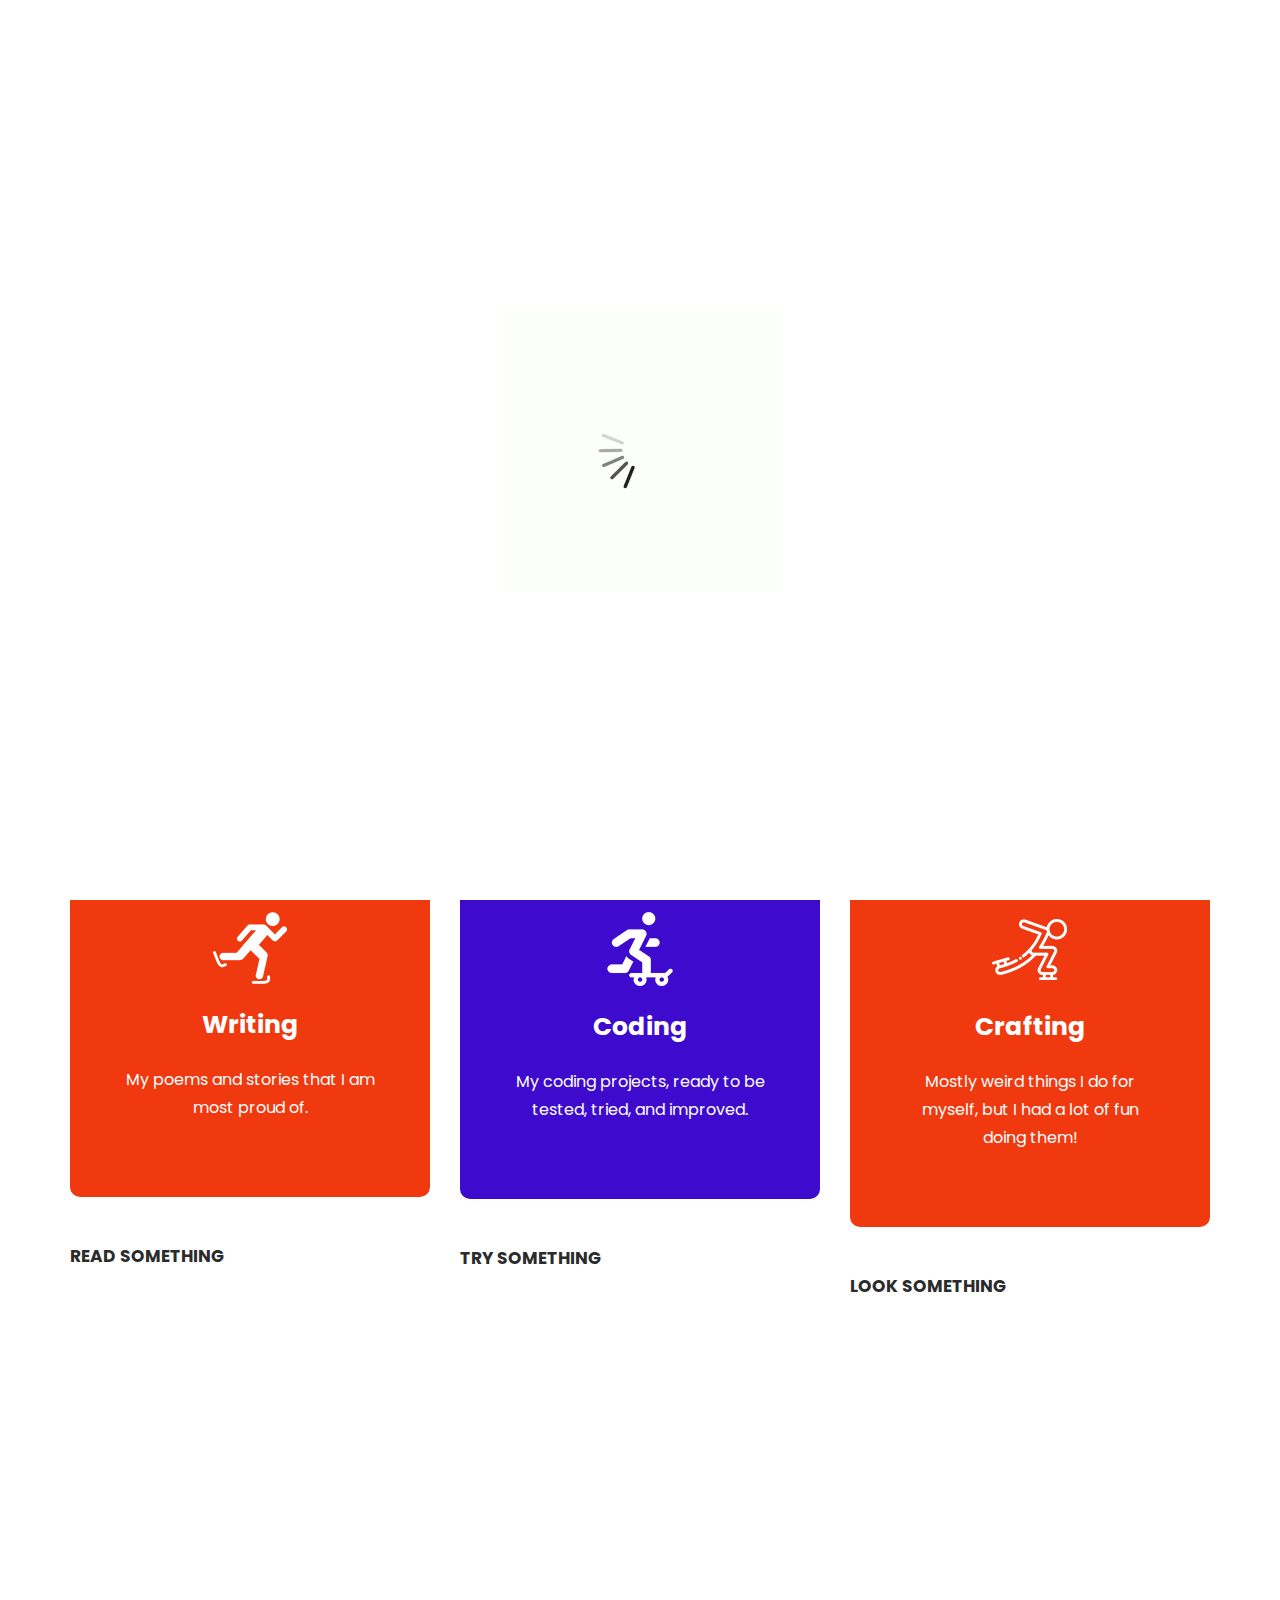
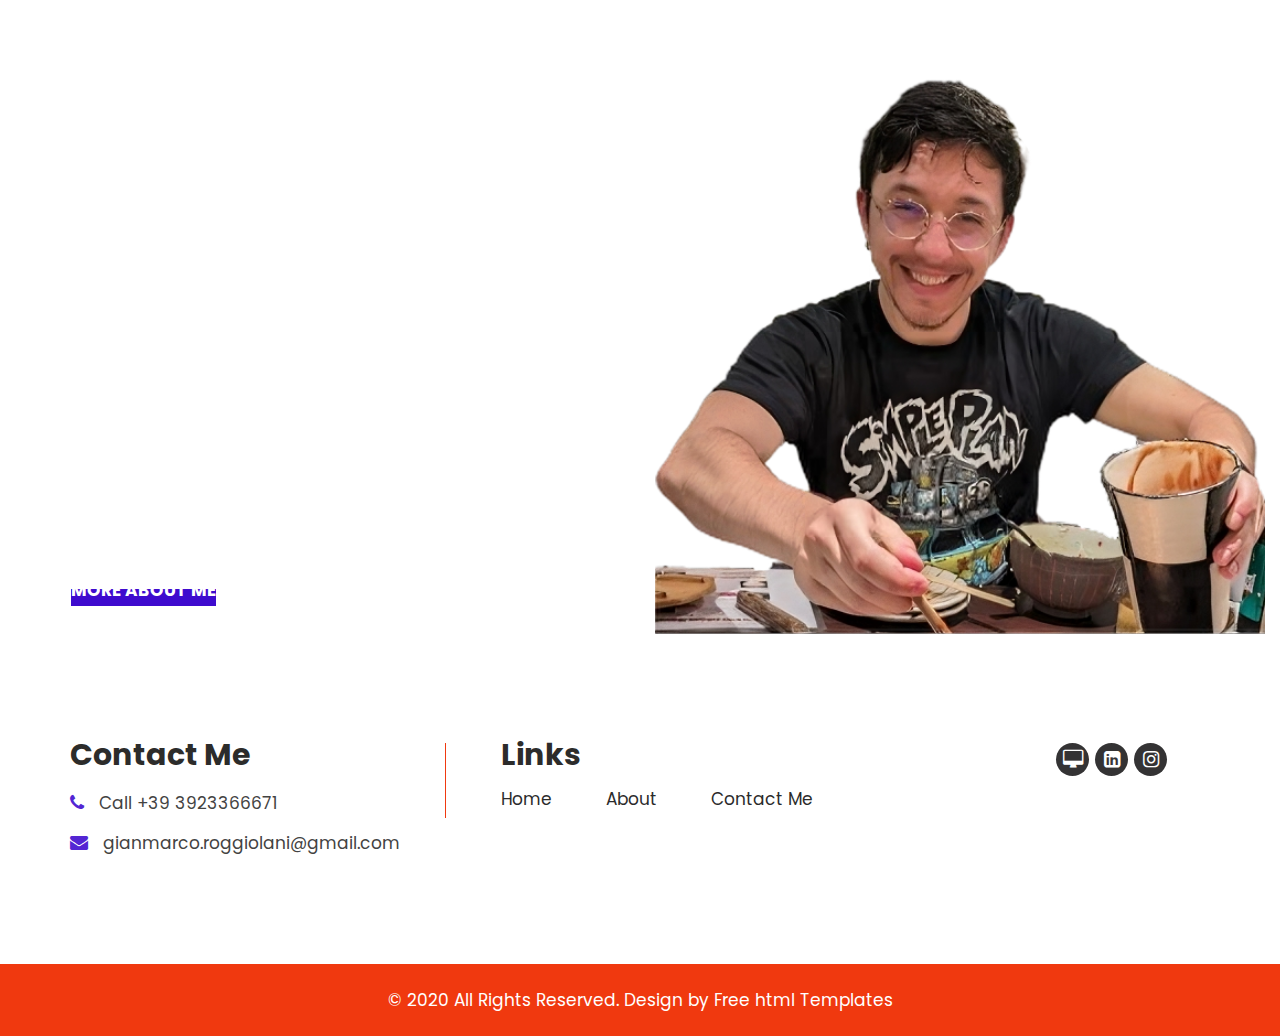
==== index.html @ 5905bc60 "about section" ====
<!DOCTYPE html>
<html lang="en">
   <head>
      <!-- basic -->
      <meta charset="utf-8">
      <meta http-equiv="X-UA-Compatible" content="IE=edge">
      <!-- mobile metas -->
      <meta name="viewport" content="width=device-width, initial-scale=1">
      <meta name="viewport" content="initial-scale=1, maximum-scale=1">
      <!-- site metas -->
      <title>Gianmarco Roggiolani</title>
      <meta name="keywords" content="">
      <meta name="description" content="">
      <meta name="author" content="">
      <!-- bootstrap css -->
      <link rel="stylesheet" href="css/bootstrap.min.css">
      <!-- style css -->
      <link rel="stylesheet" href="css/style.css">
      <!-- Responsive-->
      <link rel="stylesheet" href="css/responsive.css">
      <!-- fevicon -->
      <link rel="icon" href="images/fevicon.png" type="image/gif" />
      <!-- Tweaks for older IEs-->
      <link rel="stylesheet" href="https://netdna.bootstrapcdn.com/font-awesome/4.0.3/css/font-awesome.css">
      <!--[if lt IE 9]>
      <script src="https://oss.maxcdn.com/html5shiv/3.7.3/html5shiv.min.js"></script>
      <script src="https://oss.maxcdn.com/respond/1.4.2/respond.min.js"></script><![endif]-->
   </head>
   <!-- body -->
   <body class="main-layout">
      <!-- loader  -->
      <div class="loader_bg">
         <div class="loader"><img src="images/loading.gif" alt="#"/></div>
      </div>
      <!-- end loader -->
      <!-- header -->
      <div class="header">
         <div class="container-fluid">
            <div class="row d_flex">
               <!-- <div class=" col-md-2 col-sm-3 col logo_section">
                  <div class="full">
                     <div class="center-desk">
                        <div class="logo">
                           <a href="index.html"><img src="images/logo.png" alt="#" /></a>
                        </div>
                     </div>
                  </div>
               </div> -->
               <div class="col-md-8 col-sm-12">
                  <nav class="navigation navbar navbar-expand-md navbar-dark ">
                     <button class="navbar-toggler" type="button" data-toggle="collapse" data-target="#navbarsExample04" aria-controls="navbarsExample04" aria-expanded="false" aria-label="Toggle navigation">
                     <span class="navbar-toggler-icon"></span>
                     </button>
                     <div class="collapse navbar-collapse" id="navbarsExample04">
                        <ul class="navbar-nav mr-auto">
                           <li class="nav-item active">
                              <a class="nav-link" href="index.html">Home</a>
                           </li>
                           <li class="nav-item">
                              <a class="nav-link" href="about.html">About</a>
                           </li>
                           <li class="nav-item">
                              <a class="nav-link" href="contact.html">Contact Me</a>
                           </li>
                        </ul>
                     </div>
                  </nav>
               </div>
               <!--<div class="col-md-2">
                  <ul class="email text_align_right">
                     <li class="d_none"><a href="Javascript:void(0)"><i class="fa fa-user" aria-hidden="true"></i></a></li>
                     <li class="d_none"> <a href="Javascript:void(0)"><i class="fa fa-search" style="cursor: pointer;" aria-hidden="true"></i></a> </li>
                  </ul>
               </div>-->
            </div>
         </div>
      </div>
      <!-- end header inner -->
      <!-- end header -->
      <!-- top -->
      <div class="full_bg">
         <div class="slider_main">
            <div class="container-fluid">
               <div class="row">
                  <div class="col-md-12">
                     <!-- carousel code -->
                     <div id="carouselExampleIndicators" class="carousel slide">
                        <ol class="carousel-indicators">
                            <li data-target="#carouselExampleIndicators" data-slide-to="0" class="active"></li>
                            <li data-target="#carouselExampleIndicators" data-slide-to="1"></li>
                            <li data-target="#carouselExampleIndicators" data-slide-to="2"></li>
                        </ol>
                        <div class="carousel-inner">
                           <!-- first slide: paper 1 -->
                           <div class="carousel-item active">
                              <div class="carousel-caption relative">
                                 <div class="row d_flex">
                                    <div  class="col-md-5">
                                       <div class="board">
                                          <i><img src="images/top_icon.png" alt="#"/></i>
                                          <h3>
                                            Domain-Specific <br>Agricultural <br>Pre-Training
                                          </h3>
                                          <div class="link_btn">
                                             <a class="read_more" href="https://github.com/PRBonn/agri-pretraining">Code<span></span></a>
                                          </div>
                                          <span></span>
                                          <div class="link_btn">
                                            <a class="read_more" href="https://www.ipb.uni-bonn.de/wp-content/papercite-data/pdf/roggiolani2023icra-odsp.pdf">Paper<span></span></a>
                                         </div>
                                       </div>
                                    </div>
                                    <div class="col-md-7">
                                       <div class="banner_img">
                                          <figure><img class="img_responsive" src="images/paper1.jpeg"></figure>
                                       </div>
                                    </div>
                                 </div>
                              </div>
                           </div>
                            <!-- first slide: paper 2 -->
                            <div class="carousel-item">
                                <div class="carousel-caption relative">
                                   <div class="row d_flex">
                                      <div  class="col-md-5">
                                         <div class="board">
                                            <i><img src="images/top_icon.png" alt="#"/></i>
                                            <h3>
                                               Hierarchical Approach for Semantic, Plant, and Leaf Segmentation
                                            </h3>
                                            <div class="link_btn">
                                               <a class="read_more" href="https://github.com/PRBonn/HAPT">Code<span></span></a>
                                            </div>
                                            <span></span>
                                            <div class="link_btn">
                                              <a class="read_more" href="https://www.ipb.uni-bonn.de/wp-content/papercite-data/pdf/roggiolani2023icra-hajs.pdf">Paper<span></span></a>
                                           </div>
                                         </div>
                                      </div>
                                      <div class="col-md-7">
                                         <div class="banner_img">
                                            <figure><img class="img_responsive" src="images/paper2.jpeg"></figure>
                                         </div>
                                      </div>
                                   </div>
                                </div>
                             </div>
                           <!-- first slide: paper 3 -->
                           <div class="carousel-item">
                            <div class="carousel-caption relative">
                               <div class="row d_flex">
                                  <div  class="col-md-5">
                                     <div class="board">
                                        <i><img src="images/top_icon.png" alt="#"/></i>
                                        <h3>
                                           Unsupervised Pre-Training for 3D Leaf Instance Segmentation
                                        </h3>
                                        <div class="link_btn">
                                           <a class="read_more" href="https://github.com/PRBonn/Unsupervised-Pre-Training-for-3D-Leaf-Instance-Segmentation">Code<span></span></a>
                                        </div>
                                        <span></span>
                                        <div class="link_btn">
                                          <a class="read_more" href="https://www.ipb.uni-bonn.de/wp-content/papercite-data/pdf/roggiolani2023ral.pdf">Paper<span></span></a>
                                       </div>
                                     </div>
                                  </div>
                                  <div class="col-md-7">
                                     <div class="banner_img">
                                        <figure><img class="img_responsive" src="images/paper3.png"></figure>
                                     </div>
                                  </div>
                               </div>
                            </div>
                         </div>
                        </div>
                        <!-- controls -->
                        <a class="carousel-control-prev" href="#carouselExampleIndicators" role="button" data-slide="prev">
                        <i class="fa fa-arrow-left" aria-hidden="true"></i>
                        <span class="sr-only">Previous</span>
                        </a>
                        <a class="carousel-control-next" href="#carouselExampleIndicators" role="button" data-slide="next">
                        <i class="fa fa-arrow-right" aria-hidden="true"></i>
                        <span class="sr-only">Next</span>
                        </a>
                     </div>
                  </div>
               </div>
            </div>
         </div>
      </div>
      <!-- end banner -->
      <!-- our class -->
      <div class="class">
         <div class="container">
            <div class="row">
               <div class="col-md-12">
                  <div class="titlepage text_align_center">
                     <h2>Things I Like</h2>
                  </div>
               </div>
            </div>
            <div class="row">
               <div class="col-md-4 margi_bottom">
                  <div class="class_box text_align_center">
                     <i><img src="images/class1.png" alt="#"/></i>
                     <h3>Writing</h3>
                     <p>My poems and stories that I am most proud of.</p>
                  </div>
                  <a class="read_more" href="Javascript:void(0)">Read Something</a>
               </div>
               <div class="col-md-4 margi_bottom">
                  <div class="class_box blue text_align_center">
                     <i><img src="images/class2.png" alt="#"/></i>
                     <h3>Coding</h3>
                     <p>My coding projects, ready to be tested, tried, and improved.</p>
                  </div>
                  <a class="read_more" href="Javascript:void(0)">Try Something</a>
               </div>
               <div class="col-md-4 margi_bottom">
                  <div class="class_box text_align_center">
                     <i><img src="images/class3.png" alt="#"/></i>
                     <h3>Crafting</h3>
                     <p>Mostly weird things I do for myself, but I had a lot of fun doing them!</p>
                  </div>
                  <a class="read_more" href="Javascript:void(0)">Look Something</a>
               </div>
            </div>
         </div>
      </div>
      <!-- end our class -->
      <!-- about -->
      <div class="about">
         <div class="container-fluid">
            <div class="row d_flex">
               <div class="col-md-6">
                  <div class="titlepage text_align_left">
                     <h2>About Me</h2>
                     <p>Hello Visitor! <br>
                        I’m Gianmarco, a passionate PhD student specializing in Robotics and AI.<br>
                        My journey through the world of screws, sudo rights, and bugs (way more than the one I'd like to admit) is one of my greatests passions.<br>
                        However, no human can thrive walking just one path.<br>
                        That's why I usually walk in a zig-zag of other interests: music, poetry and literature, crafting. I really struggle walking straight. 
                        <br>But, as Einstein once said "For knowledge is limited, whereas imagination embraces the entire world, stimulating progress, giving birth to evolution." 
                        <br>
                        This is how this website is born, a place for me to share all the crazy and less-crazy things my mind come up with. 
                        <br>It's my way to really embrace who I am, quirks and all. If you don't do that, you're just hiding your unique spark.
                        <br>
                        Welcome to my world,
                        <br>where science meets creativity, but who knows what is born from the union of them... 
                     </p>
                     <div class="link_btn">
                        <a class="read_more" href="about.html">More About Me</a>
                     </div>
                  </div>
               </div>
               <div class="col-md-6">
                  <div class="about_img text_align_center">
                     <figure><img src="images/about.png" alt="#"/></figure>
                  </div>
               </div>
            </div>
         </div>
      </div>
      <!-- end about -->
      <!--  footer -->
      <footer>
         <div class="footer">
            <div class="container">
               <div class="row">
                  <div class="col-md-4 ">
                     <div class="infoma">
                        <h3>Contact Me</h3>
                        <ul class="conta">
                           <li><i class="fa fa-phone" aria-hidden="true"></i>Call +39 3923366671</li>
                           <li> <i class="fa fa-envelope" aria-hidden="true"></i><a href="mailto: gianmarco.roggiolani@gmail.com"> gianmarco.roggiolani@gmail.com </a></li>
                        </ul>
                     </div>
                  </div>
                  <div class="col-md-8">
                     <div class="row border_left">
                        <div class="col-md-9">
                           <div class="infoma">
                              <h3>Links</h3>
                              <ul class="fullink">
                                 <li><a href="index.html">Home</a></li>
                                 <li><a href="about.html">About</a></li>
                                 <li><a href="contact.html">Contact Me</a></li>
                              </ul>
                           </div>
                        </div>
                        <div class="col-md-3">
                           <div class="infoma text_align_left">
                              <ul class="social_icon">
                                 <li><a href="https://www.ipb.uni-bonn.de/people/gianmarco-roggiolani/index.html"><i class="fa fa-desktop" aria-hidden="true"></i></a></li>
                                 <li><a href="www.linkedin.com/in/gianmarcoroggiolani"><i class="fa fa-linkedin-square" aria-hidden="true"></i></a></li>
                                 <li><a href="https://www.instagram.com/thenewgiammi/"><i class="fa fa-instagram" aria-hidden="true"></i></a></li>
                              </ul>
                           </div>
                        </div>
                     </div>
                  </div>
               </div>
            </div>
            <div class="copyright">
               <div class="container">
                  <div class="row">
                     <div class="col-md-12">
                        <p>© 2020 All Rights Reserved. Design by <a href="https://html.design/"> Free html Templates</a></p>
                     </div>
                  </div>
               </div>
            </div>
         </div>
      </footer>
      <!-- end footer -->
      <!-- Javascript files-->
      <script src="js/jquery.min.js"></script>
      <script src="js/bootstrap.bundle.min.js"></script>
      <script src="js/jquery-3.0.0.min.js"></script>
      <!-- sidebar -->
      <script src="js/custom.js"></script>
      <script>
         AOS.init();
      </script>
   </body>
</html>
---- css/style.css ----
/*--------------------------------------------------------------------- File Name: style.css ---------------------------------------------------------------------*/


/*--------------------------------------------------------------------- import Fonts ---------------------------------------------------------------------*/

@import url('https://fonts.googleapis.com/css?family=Rajdhani:300,400,500,600,700');
@import url('https://fonts.googleapis.com/css?family=Poppins:100,100i,200,200i,300,300i,400,400i,500,500i,600,600i,700,700i,800,800i,900,900i');
@import url('https://fonts.googleapis.com/css?family=Roboto:300,400,500,700,900&display=swap');
@import url('https://fonts.googleapis.com/css?family=Courgette&display=swap');

/*****---------------------------------------- 1) font-family: 'Rajdhani', sans-serif;
 2) font-family: 'Poppins', sans-serif;
 ----------------------------------------*****/


/*--------------------------------------------------------------------- import Files ---------------------------------------------------------------------*/

@import url(animate.min.css);
@import url(normalize.css);
@import url(icomoon.css);
@import url(font-awesome.min.css);
@import url(meanmenu.css);
@import url(owl.carousel.min.css);
@import url(swiper.min.css);
@import url(slick.css);
@import url(jquery.fancybox.min.css);
@import url(jquery-ui.css);
@import url(nice-select.css);

/*--------------------------------------------------------------------- skeleton ---------------------------------------------------------------------*/

* {
     box-sizing: border-box !important;
}

.container {
     max-width: 1170px;
}

html {
     scroll-behavior: smooth;
}

body {
     color: #666666;
     font-size: 14px;
     font-family: 'Poppins', sans-serif;
     line-height: 1.80857;
     font-weight: normal;
}

a {
     color: #1f1f1f;
     text-decoration: none !important;
     outline: none !important;
     -webkit-transition: all .3s ease-in-out;
     -moz-transition: all .3s ease-in-out;
     -ms-transition: all .3s ease-in-out;
     -o-transition: all .3s ease-in-out;
     transition: all .3s ease-in-out;
}

h1,
h2,
h3,
h4,
h5,
h6 {
     letter-spacing: 0;
     font-weight: normal;
     position: relative;
     padding: 0;
     font-weight: normal;
     line-height: normal;
     color: #111111;
     margin: 0
}

h1 {
     font-size: 24px;
}

h2 {
     font-size: 22px;
}

h3 {
     font-size: 18px;
}

h4 {
     font-size: 16px
}

h5 {
     font-size: 14px
}

h6 {
     font-size: 13px
}

*,
*::after,
*::before {
     -webkit-box-sizing: border-box;
     -moz-box-sizing: border-box;
     box-sizing: border-box;
}

h1 a,
h2 a,
h3 a,
h4 a,
h5 a,
h6 a {
     color: #212121;
     text-decoration: none!important;
     opacity: 1
}

button:focus {
     outline: none;
}

ul,
li,
ol {
     margin: 0px;
     padding: 0px;
     list-style: none;
}

p {
     margin: 0px;
     font-weight: 400;
     font-size: 17px;
     line-height: 24px;
}

a {
     color: #222222;
     text-decoration: none;
     outline: none !important;
}

a,
.btn {
     text-decoration: none !important;
     outline: none !important;
     -webkit-transition: all .3s ease-in-out;
     -moz-transition: all .3s ease-in-out;
     -ms-transition: all .3s ease-in-out;
     -o-transition: all .3s ease-in-out;
     transition: all .3s ease-in-out;
}

img {
     max-width: 100%;
     height: auto;
}

 :focus {
     outline: 0;
}

.btn-custom {
     margin-top: 20px;
     background-color: transparent !important;
     border: 2px solid #ddd;
     padding: 12px 40px;
     font-size: 16px;
}

.lead {
     font-size: 18px;
     line-height: 30px;
     color: #767676;
     margin: 0;
     padding: 0;
}

.form-control:focus {
     border-color: #ffffff !important;
     box-shadow: 0 0 0 .2rem rgba(255, 255, 255, .25);
}

.navbar-form input {
     border: none !important;
}

.badge {
     font-weight: 500;
}

blockquote {
     margin: 20px 0 20px;
     padding: 30px;
}

button {
     border: 0;
     margin: 0;
     padding: 0;
     cursor: pointer;
}

.full {
     float: left;
     width: 100%;
}

.full {
     width: 100%;
     float: left;
     margin: 0;
     padding: 0;
}

.titlepage {
     padding-bottom: 60px;
}

.titlepage h2 {
     font-size: 45px;
     color: #2b2b2b;
     line-height: 60px;
     font-weight: bold;
     padding: 0;
     display: inline-block;
}

.d_flex {
     display: flex;
     align-items: center;
     flex-wrap: wrap;
}

.read_more {
     font-size: 17px;
     text-transform: uppercase;
     transition: ease-in all 0.5s;
     font-weight: bold;
     color: #2b2b2b;
     z-index: 999;
     position: relative;
}

.link_btn {
     display: flex;
     align-items: center;
}

.read_more:before {
     content: "";
     width: 0px;
     height: 1px;
     border: #f0390f solid 1px;
     transition: all 0.2s linear;
     display: block;
     margin-bottom: -16px;
     position: relative;
     z-index: -1;
     left: 104px;
     opacity: 0;
     transition: ease-in all 0.5s;
}

.read_more:hover:before {
     width: 140px;
     opacity: 1;
     transition: ease-in all 0.5s;
}

.read_more:hover {
     color: #f0390f;
     transition: ease-in all 0.5s;
}

.read_more::before::after {
     width: 100%;
     transition: ease-in all 0.5s;
}

.text_align_left {
     text-align: left;
}

.text_align_right {
     text-align: right;
}

.text_align_center {
     text-align: center;
}

.img_responsive {
     max-width: 100%;
}


/**-- heading section --**/


/*---------------------------- preloader area ----------------------------*/

.loader_bg {
     position: fixed;
     z-index: 9999999;
     background: #fff;
     width: 100%;
     height: 100%;
}

.loader {
     height: 100%;
     width: 100%;
     position: absolute;
     left: 0;
     top: 0;
     display: flex;
     justify-content: center;
     align-items: center;
}

.loader img {
     width: 280px;
}


/*-- header --*/

.header {
width: 100%;
background:#fff0;
height: 107px;
padding: 27px 30px;
position: absolute;
z-index: 999;
}

.navigation.navbar {
     float: right;
     padding: 0;
}

.navigation.navbar-dark .navbar-nav .nav-link {
     padding: 15px 30px;
     color: #2b2b2b;
     font-size: 17px;
     line-height: 20px;
     font-weight: 400;
     border-radius: 30px;
     text-transform: uppercase;
}

.navigation.navbar-dark .navbar-nav .nav-link:focus,
.navigation.navbar-dark .navbar-nav .nav-link:hover {
     color: #fff;
     background: #f0390f;
}

.navigation.navbar-dark .navbar-nav .active>.nav-link,
.navigation.navbar-dark .navbar-nav .nav-link.active,
.navigation.navbar-dark .navbar-nav .nav-link.show,
.navigation.navbar-dark .navbar-nav .show>.nav-link {
     color: #fff;
     background: #f0390f;
}

.di_no {
     display: none;
}

ul.email {
     padding-top: 1px;
     display: flex;
     align-items: center;
     justify-content: flex-end;
     flex-wrap: wrap;
}

ul.email li {
     padding: 0px 30px;
}

ul.email li:nth-child(2) {
     padding-right: 0;
}

ul.email li a {
     font-size: 29px;
}

ul.email li i {
     color: #5e5d5e;
     font-size: 19px;
}


/** end header **/


/** banner section **/

.full_bg {
     background: #fff;
}

.slider_main {
     padding-top: 6%;
}

.relative {
     left: 0;
     right: 0;
     text-align: left;
     position: inherit;
}

.carousel-indicators {
     bottom: 0;
}

.carousel-control.right,
.carousel-control.left {
     background-image: none;
}

.carousel-item {
     min-height: 350px;
     height: 100%;
     width: 100%;
}

.board {
     max-width: 474px;
     float: right;
     text-align: left;
     width: 100%;
}

.relative h3 {
     padding-top: 60px;
     font-size: 70px;
     line-height: 85px;
     color: #2b2b2b;
     font-weight: bold;
     padding-bottom: 60px;
}

.carousel .icon-container {
     display: inline-block;
     font-size: 25px;
     line-height: 25px;
     padding: 1em;
     text-align: center;
     border-radius: 50%;
}

.slider_main .carousel-indicators {
     display: none;
}

#carouselExampleIndicators .carousel-control-prev,
#carouselExampleIndicators .carousel-control-next {
     width: 66px;
     height: 66px;
     background-color: #3e0bce;
     color: #fff;
     font-size: 15px;
     opacity: 1;
     border-radius: 50px;
     top: 100%;
}

#carouselExampleIndicators .carousel-control-prev {
     left: 4%;
}

#carouselExampleIndicators .carousel-control-next {
     right: inherit;
     left: 10%;
}

#carouselExampleIndicators .carousel-control-next:focus,
#carouselExampleIndicators .carousel-control-next:hover,
#carouselExampleIndicators .carousel-control-prev:focus,
#carouselExampleIndicators .carousel-control-prev:hover {
     background-color: #f0390f;
     color: #fff;
}

.banner_img {
     padding-right: 50px;
}

.banner_img figure {
     margin: 0;
}


/** end banner section **/


/** our class **/

.class {
     padding: 140px 0px 60px 0px;
}

.class .titlepage p {
     font-size: 17px;
     padding-top: 15px;
     color: #2b2b2b;
}

.class_box {
     border-radius: 10px;
     background: #f0390f;
     margin-bottom: 58px;
     transition: ease-in all 0.5s;
     padding: 40px 50px 75px 50px;
}

.class_box h3 {
     color: #fff;
     font-size: 25px;
     transition: ease-in all 0.5s;
     font-weight: bold;
     line-height: 22px;
     padding: 30px 0;
}

.class_box p {
     color: #fff;
     font-size: 16px;
     line-height: 28px;
     transition: ease-in all 0.5s;
}

.blue {
     background: #3e0bce;
}

.margi_bottom {
     margin-bottom: 30px;
}


/** end our class **/


/** about section **/

.about {
     background: url(../images/about_bg.jpg);
     background-size: cover;
     background-position: center center;
     background-repeat: no-repeat;
     background-attachment: fixed;
     padding-top: 90px;
}

.about .titlepage {
     padding-bottom: 0;
     max-width: 554px;
     float: right;
}

.about .titlepage h2 {
     padding-bottom: 30px;
     color: #fff;
}

.about .titlepage p {
     font-weight: 400;
     font-size: 17px;
     line-height: 30px;
     color: #fff;
     padding-bottom: 29px;
}

.about_img figure {
     margin: 0;
}

.about_img figure img {
     width: 100%;
     margin-bottom: -11px;
}

.about .read_more {
     color: #fff;
     background: #3e0bce;
}

.about .read_more:hover {
     color: #f0390f;
     background: #3e0bce;
}


/** end about section **/


/** skating **/

.skating {
     background: #fff;
     padding: 90px 30px 90px 30px;
}

.skating .titlepage p {
     padding-top: 15px !important;
     line-height: 30px;
     font-size: 17px;
     color: #262626;
}

.skating-box figure {
     margin: 0;
}

.skating-box figure img {
     max-width: 100%;
     margin-bottom: 35px;
}

.skating .read_more::before {
     left: 89px;
}


/** end skating **/


/** shop section **/

.shop {
     background: #fff;
}

.shop .titlepage {
     padding-bottom: 0;
     max-width: 458px;
     float: left;
}

.shop .titlepage h2 {
     padding-bottom: 30px;
     color: #2d2c2c;
}

.shop .titlepage p {
     font-weight: 400;
     font-size: 17px;
     line-height: 30px;
     color: #282828;
     padding-bottom: 29px;
}

.shop_img {
     padding-left: 40px;
}

.shop_img figure {
     margin: 0;
}

.shop .titlepage .read_more::before {
     left: 89px;
}


/** end shop section **/


/** testimonial **/

.testimonial {
     background: #3e0bce;
     padding: 90px 0;
     margin-top: 90px;
}

.testimonial .titlepage h2 {
     color: #fff;
}

.carousel-indicators {
     display: none;
}

#myCarousel a.carousel-control-next,
#myCarousel a.carousel-control-prev {
     background: #f0390f;
     width: 72px;
     height: 72px;
     top: 112%;
     opacity: 1;
     font-size: 33px;
     border-radius: 40px;
     color: #fff;
}

#myCarousel a.carousel-control-prev {
     left: 44%;
}

#myCarousel a.carousel-control-next {
     right: 44%;
}

#myCarousel a.carousel-control-next:focus,
#myCarousel a.carousel-control-next:hover,
#myCarousel a.carousel-control-prev:focus,
#myCarousel a.carousel-control-prev:hover {
     color: #fff;
     background: #f0390fd4;
     opacity: 1;
}

.relative {
     position: inherit;
     bottom: 0;
     padding: 0;
}

.testimonial .carousel-item {
     padding-top: 53px;
}

.test_box {
     background: #f0390f;
     border-radius: 20px;
     padding: 0 20px 40px 20px;
}

.test_box span {
     width: 100px;
     box-shadow: 0 0 38px rgba(14, 14, 13, 0.10);
     height: 100px;
     background: #fff;
     border-radius: 50px;
     margin: 0 auto;
     display: flex;
     align-items: center;
     margin-top: -49px;
     display: inline-grid;
}

.test_box span img {
     width: 38px;
     height: 52px;
     padding: 0;
}

.test_box h4 {
     color: #fff;
     font-size: 24px;
     line-height: 25px;
     font-weight: bold;
     margin-top: 38px;
}

.test_box img {
     width: 20px;
     margin: 0 auto;
     padding: 15px 0;
}

.test_box p {
     color: #fff;
     font-size: 17px;
}

.white_bg {
     background: #fff;
     padding: 0 40px 60px 40px;
     margin: 0 20px;
     box-shadow: 0 0 38px rgba(14, 14, 13, 0.27);
}

.white_bg span {
     width: 120px;
     height: 120px;
     border-radius: 60px;
}

.white_bg span img {
     width: 45px;
     height: 52px;
     padding: 0;
}

.white_bg h4 {
     font-size: 25px;
     color: #2b2b2b;
}

.white_bg img {
     width: 41px;
     margin: 0 auto;
     padding: 25px 0;
}

.white_bg p {
     color: #2b2b2b;
}


/** end testimonial **/


/** footer **/

.footer {
     padding-top: 120px;
     background: #fff;
     text-align: center;
}

.border_left {
     border-left: #f0390f solid 1px;
     padding-left: 40px;
}

.infoma {
     display: block;
}

.infoma h3 {
     text-align: left;
     font-weight: bold;
     font-size: 30px;
     line-height: 24px;
     color: #2c2c2b;
     padding-bottom: 15px;
}

.infoma ul li {
     color: #bebbbb;
     font-size: 14px;
     text-align: left;
     line-height: 35px;
     display: inline-block;
}

.infoma ul li img {
     max-width: 84px;
}

ul.conta {
     padding-top: 12px;
}

ul.conta li {
     color: #434342;
     text-align: left;
     padding-bottom: 22px;
     font-size: 17px;
     line-height: 18px;
     display: flex;
     align-items: center;
}

ul.conta li:last-child {
     padding-right: 0;
}

ul.conta li i {
     padding-right: 15px;
     text-align: center;
     font-size: 18px;
     color: #5326d3;
}

ul.conta li a {
     color: #434342;
}


/*newsletter*/

.form_subscri {
     margin-top: 10px;
}

.newsl {
     margin-bottom: 20px;
     width: 100%;
     height: 48px;
     background: #fff;
     color: #9e9c9c;
     font-size: 16px;
     font-weight: normal;
     border: inherit;
     box-shadow: 0 0 5px 0px #dddddd4d;
     padding: 0 15px;
}

.subsci_btn {
     font-size: 17px;
     transition: ease-in all 0.5s;
     background-color: #f0390f;
     text-transform: uppercase;
     color: #fff;
     max-width: 220px;
     width: 100%;
     display: block;
     font-weight: 500;
     height: 48px;
     float: right;
     line-height: 48px;
     border-radius: 10px;
}

.subsci_btn:hover {
     background-color: #3e0bce;
     transition: ease-in all 0.5s;
     color: #fff;
}


/* end newsletter*/

ul.fullink li {
     float: left;
     padding: 0px 27px;
}

ul.fullink li a {
     color: #2b2b2b;
     font-size: 17px;
}

ul.fullink li a:hover {
     color: #5326d3;
}

ul.fullink li:nth-child(1) {
     padding-left: 0;
}

ul.fullink li:nth-child(5) {
     padding-right: 0;
}

ul.social_icon {
     float: left;
     padding-top: 0px;
}

ul.social_icon li {
     display: inline-block;
     margin: 0 1px;
}

ul.social_icon li a {
     background: #343334;
     width: 33px;
     height: 33px;
     display: flex;
     align-items: center;
     justify-content: center;
     color: #fff;
     border-radius: 30px;
}

ul.social_icon li a i {
     font-size: 19px;
     transition: ease-in all 0.5s;
}

ul.social_icon li a:hover {
     color: #fff;
     background: #5326d3;
     transition: ease-in all 0.5s;
}

.copyright {
     margin-top: 90px;
     padding-bottom: 25px;
     background: #f0390f
}

.copyright p {
     color: #fff;
     font-size: 17 px;
     line-height: 22px;
     text-align: center;
     padding-top: 25px;
     font-weight: 400;
     font-weight: normal;
}

.copyright a {
     color: #fff;
}

.copyright a:hover {
     color: #3e0bce;
}


/** end footer **/


/**  inner page css **/

.inner_page .header {
     box-shadow: 0 0 10px rgb(240, 57, 15);
     margin-bottom: 10px;
     position: inherit;
}

.inner_page .about {
     margin-top: 80px;
}

.inner_page .class {
     padding-top: 80px;
     padding-bottom: 0;
}


/** contact **/

.contact {
     background: #fcfcfc;
     padding-bottom: 90px;
     padding-top: 88px;
}

.main_form {
     width: 100%;
}

.main_form .contactus {
     padding: 0px 10px;
     margin-bottom: 20px;
     width: 100%;
     height: 50px;
     background: #fff;
     color: #501f14;
     font-size: 17px;
     font-weight: normal;
     border-radius: 11px;
     border: inherit;
     box-shadow: 0px 0px 2px 0 #f34b52d4;
}

.custom-select {
     padding: 0px 10px;
     color: #501f14;
     font-size: 17px;
     height: 50px;
     border: inherit;
     box-shadow: 0px 0px 2px 0 #f34b52d4;
     margin-bottom: 20px;
     border-radius: 11px;
}

.custom-select:focus {
     border: inherit;
     box-shadow: 0px 0px 2px 0 #f34b52d4;
}

.main_form .textarea {
     margin-bottom: 20px;
     width: 100%;
     background: #fff;
     color: #501f14;
     font-size: 17px;
     font-weight: normal;
     padding: 12px 15px 10px 15px;
     height: 155px;
     border-radius: 11px;
     border: inherit;
     box-shadow: 0px 0px 2px 0#f34b52d4;
}

.main_form .send_btn {
     font-size: 18px;
     transition: ease-in all 0.5s;
     background-color: #f0390f;
     text-transform: uppercase;
     color: #fff;
     max-width: 193px;
     width: 100%;
     display: block;
     margin-top: 10px !important;
     font-weight: 600;
     height: 53px;
     border-radius: 10px;
     padding: 13px 0;
}

.main_form .send_btn:hover {
     background: #3e0bce;
     color: #fff;
     transition: ease-in all 0.5s;
}

#request *::placeholder {
     color: #501f14;
     opacity: 1;
}


/** end contact **/
---- css/responsive.css ----
/*--------------------------------------------------------------------- 
File Name: responsive.css 
---------------------------------------------------------------------*/

@media (min-width: 1200px) and (max-width: 1342px) {}

@media (min-width: 992px) and (max-width: 1199px) {
    .slider_main {
       padding-top: 9%;
    }
    .navigation.navbar-dark .navbar-nav .nav-link {
        padding: 15px 26px;
    }
    .relative h3 {
        padding-bottom: 25px;
    }
    #carouselExampleIndicators .carousel-control-prev {
        left: 3%;
    }
    .about {
        padding: 90px 0;
    }
    #myCarousel a.carousel-control-prev {
       left: 41%;
    }
    ul.fullink li {
        padding: 0px 16px;
    }
    ul.social_icon li {
    margin: 0 0px;
    }
    ul.social_icon li a {
        width: 28px;
        line-height: 28px;
        height: 28px;
    }
    ul.social_icon li a i {
        font-size: 16px;
    }
}

@media (min-width: 768px) and (max-width: 991px) {
    .slider_main {
       padding-top: 14%;
    }
    .header {
        padding: 27px 10px;
    }
    .navigation.navbar-dark .navbar-nav .nav-link {
        padding: 7px 14px;
        font-size: 16px;
    }
    ul.email li {
        padding: 0px 15px;
    }
    .relative h3 {
        padding-bottom: 25px;
        padding-top: 29px;
        font-size: 61px;
        line-height: 75px;
    }
    #carouselExampleIndicators .carousel-control-prev {
        left: 1%;
    }
    .class_box {
        padding: 40px 20px 50px 20px;
    }
    .about {
        padding: 90px 0;
    }
    .skating {
        padding: 90px 0px 90px 0px;
    }
    .shop_img {
        padding-left: 0px;
    }
    .test_box {
        padding: 0 10px 40px 10px;
    }
    .white_bg {
        margin: 0;
    }
    #myCarousel a.carousel-control-prev {
        left: 41%;
    }
    #myCarousel a.carousel-control-next {
        right: 41%;
    }
    .border_left {
        padding-left: 20px;
    }
    .newsl {
        font-size: 12px;
    }
    ul.fullink li {
        padding: 0px 5px;
    }
    ul.fullink li a {
        font-size: 16px;
    }
    ul.social_icon {
        padding-top: 15px;
    }
}

@media (min-width: 576px) and (max-width: 767px) {
    .header {
        padding: 31px 15px;
        box-shadow: 0 0 10px rgb(240, 57, 15);
        margin-bottom: 11px;
    }
    .board {
        max-width: inherit;
    }
    .slider_main {
        padding-top: 26%;
    }
    .banner_img {
        padding-right: 0px;
    }
    #carouselExampleIndicators .carousel-control-prev {
        left: 0%;
    }
    #carouselExampleIndicators .carousel-control-next {
        left: 13%;
    }
    .shop_img {
        padding-left: 0;
    }
    .about .titlepage {
        max-width: inherit;
    }
    .about_img {
        margin-top: 30px;
    }
    .d_grid {
        display: grid;
    }
    .order_1_mobile {
        order: -1;
    }
    .testimonial {
        padding: 90px 0 10px 0;
    }
    .test_box,
    .white_bg {
        margin-bottom: 80px !important;
    }
    #myCarousel a.carousel-control-next,
    #myCarousel a.carousel-control-prev {
        top: 98%;
    }
    #myCarousel a.carousel-control-prev {
        left: 39%;
    }
    #myCarousel a.carousel-control-next {
        right: 39%;
    }
    .border_left {
        border-left: inherit;
        padding-left: 0px;
    }
    ul.social_icon {
        padding-top: 15px;
    }
    .main_form .send_btn {
        margin-bottom: 30px;
    }
    .navigation.navbar {
        float: right;
        display: inherit !important;
        padding: 0;
        width: 100%;
    }
    .navigation .navbar-collapse {
        background: #2b2b2b;
        padding: 20px;
        margin-top: 29px;
        position: absolute;
        width: 100%;
        z-index: 999;
    }
    .navigation.navbar-dark .navbar-nav .nav-link {
        padding: 10px 0;
        color: #fff;
        text-align: center;
    }
    .navigation.navbar-dark .navbar-toggler {
        border: inherit;
        float: right;
        padding: 0;
        width: 100%;
        outline: inherit;
        margin-top: -37px;
    }
    .navigation.navbar-dark .navbar-toggler-icon {
        background: url(../images/menu_icon.png);
        background-repeat: no-repeat;
        width: 48px;
        float: right;
    }
    .d_none {
        display: none;
    }
}

@media (max-width: 575px) {
    .header {
        padding: 27px 5px;
        box-shadow: 0 0 10px rgb(240, 57, 15);
        margin-bottom: 11px;
    }
    .board {
        max-width: inherit;
    }
    .slider_main {
        padding-top: 24%;
    }
    .relative h3 {
        line-height: 80px;
        font-size: 60px;
    }
    .banner_img {
        padding-right: 0px;
        margin-top: 20px;
    }
    #carouselExampleIndicators .carousel-control-prev {
        left: 0%;
    }
    #carouselExampleIndicators .carousel-control-next {
        left: 23%;
    }
    .carousel-inner {
        padding-top: 80px;
    }
    .logo {
        float: left;
    }
    .about_img {
        margin-top: 30px;
    }
    .about_img figure img {
        margin-bottom: -4px;
    }
    .titlepage h2 {
        line-height: 57px;
        font-size: 38px;
    }
    .skating {
        padding: 90px 0px 90px 0px;
    }
    .shop_img {
        padding-left: 0;
    }
    .d_grid {
        display: grid;
    }
    .order_1_mobile {
        order: -1;
    }
    .copyright p {
        font-size: 17px;
    }
    .border_left {
        border-left: inherit;
        padding-left: 0px;
    }
    .testimonial .titlepage {
        padding-bottom: [0;
        ]
    }
    .testimonial {
        padding: 90px 0 10px 0;
    }
    .test_box,
    .white_bg {
        margin-bottom: 80px !important;
    }
    #myCarousel a.carousel-control-next,
    #myCarousel a.carousel-control-prev {
        top: 98%;
    }
    #myCarousel a.carousel-control-prev {
        left: 25%;
    }
    #myCarousel a.carousel-control-next {
        right: 24%;
    }
    .white_bg {
        margin: 0;
    }
    ul.social_icon {
        padding-top: 15px;
    }
    ul.conta {
        margin-bottom: 10px;
    }
    ul.fullink li {
        padding: 0px 25px;
    }
    .subsci_btn {
        margin-bottom: 30px;
        float: inherit;
    }
    .main_form .send_btn {
        margin-bottom: 30px;
    }
    .navigation.navbar {
        float: right;
        display: inherit !important;
        padding: 0;
        width: 100%;
        margin-top: -40px;
    }
    .navigation .navbar-collapse {
        background: #2b2b2b;
        padding: 20px;
        margin-top: 65px;
        position: absolute;
        width: 100%;
        z-index: 999;
    }
    .navigation.navbar-dark .navbar-nav .nav-link {
        padding: 10px 0;
        color: #fff;
        text-align: center;
    }
    .navigation.navbar-dark .navbar-toggler {
        float: right;
        border: inherit;
        margin-top: 1px;
        padding: 0;
        outline: inherit;
    }
    .navigation.navbar-dark .navbar-toggler-icon {
        background: url(../images/menu_icon.png);
        background-repeat: no-repeat;
        width: 48px;
    }
    .d_none {
        display: none;
    }
}
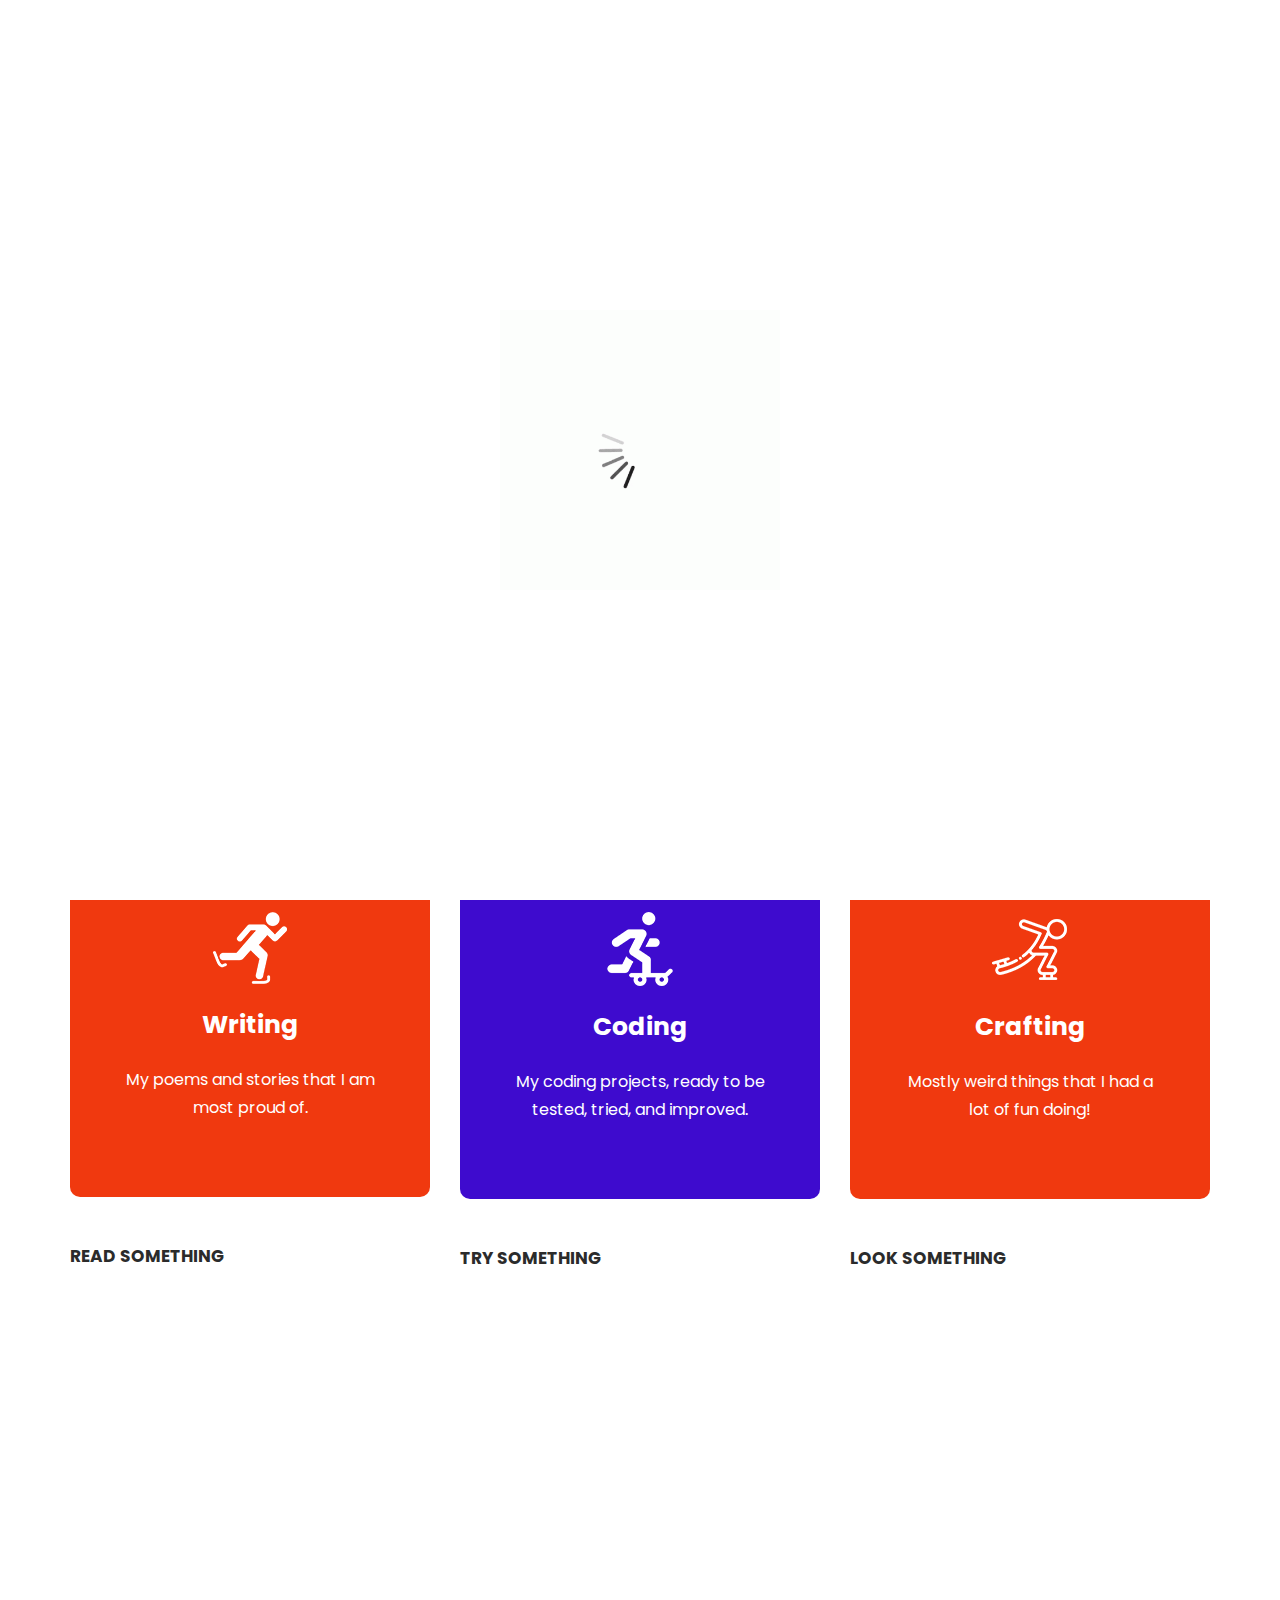
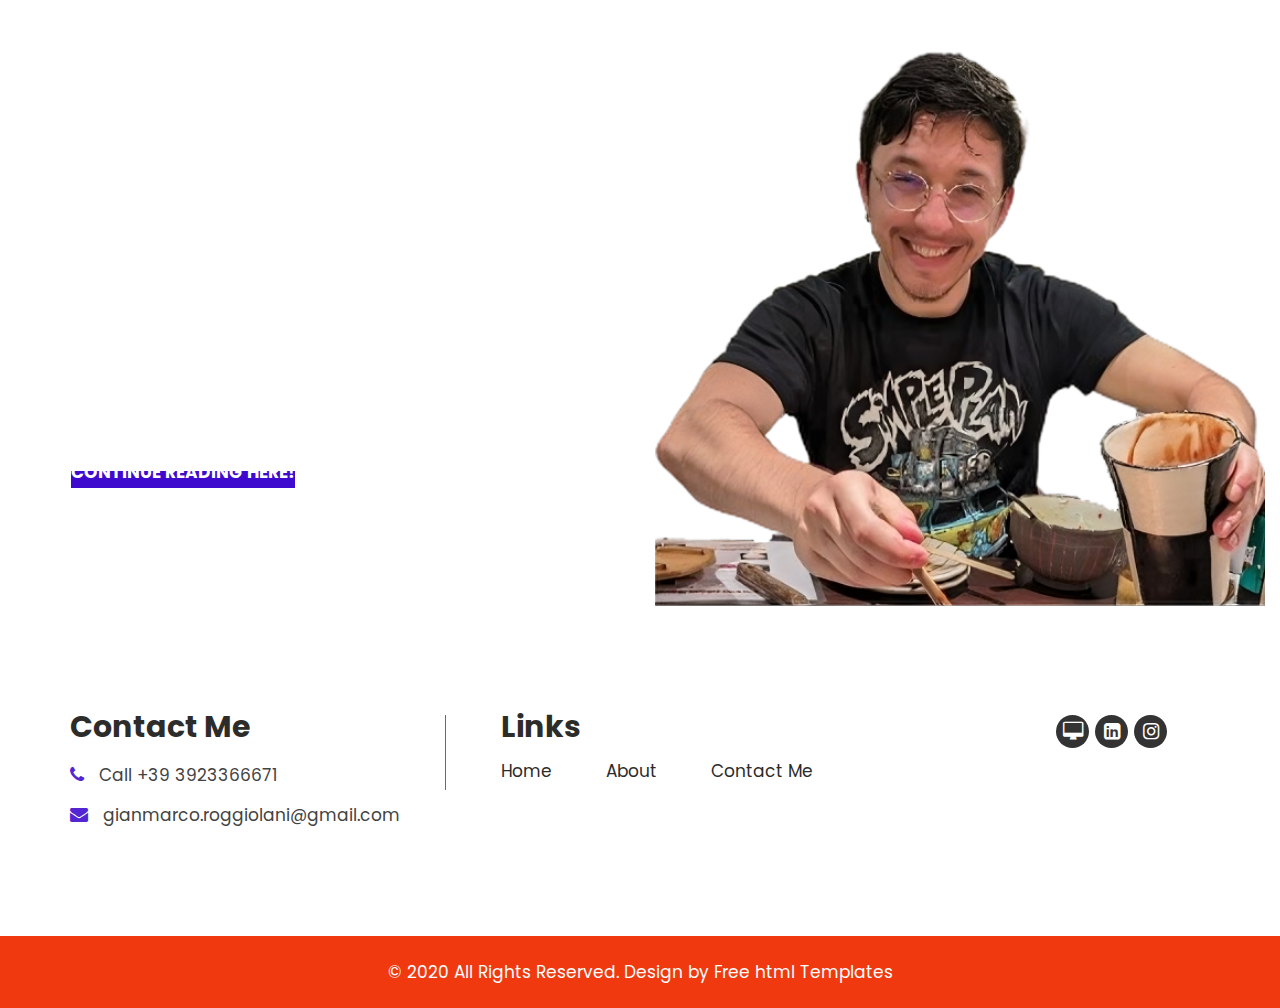
==== commit ffea7708: "better about" ====
--- a/index.html
+++ b/index.html
@@ -220,7 +220,7 @@
                   <div class="class_box text_align_center">
                      <i><img src="images/class3.png" alt="#"/></i>
                      <h3>Crafting</h3>
-                     <p>Mostly weird things I do for myself, but I had a lot of fun doing them!</p>
+                     <p>Mostly weird things that I had a lot of fun doing!</p>
                   </div>
                   <a class="read_more" href="Javascript:void(0)">Look Something</a>
                </div>
@@ -235,21 +235,14 @@
                <div class="col-md-6">
                   <div class="titlepage text_align_left">
                      <h2>About Me</h2>
-                     <p>Hello Visitor! <br>
-                        I’m Gianmarco, a passionate PhD student specializing in Robotics and AI.<br>
-                        My journey through the world of screws, sudo rights, and bugs (way more than the one I'd like to admit) is one of my greatests passions.<br>
-                        However, no human can thrive walking just one path.<br>
-                        That's why I usually walk in a zig-zag of other interests: music, poetry and literature, crafting. I really struggle walking straight. 
-                        <br>But, as Einstein once said "For knowledge is limited, whereas imagination embraces the entire world, stimulating progress, giving birth to evolution." 
-                        <br>
-                        This is how this website is born, a place for me to share all the crazy and less-crazy things my mind come up with. 
-                        <br>It's my way to really embrace who I am, quirks and all. If you don't do that, you're just hiding your unique spark.
-                        <br>
-                        Welcome to my world,
-                        <br>where science meets creativity, but who knows what is born from the union of them... 
+                     <p>Hello Visitor! <br><br>
+                        I’m Gianmarco, a passionate PhD student specializing in Robotics and AI.<br><br>
+                        I loved my journey through the world of screws, sudo rights, and bugs (way more than the one I'd like to admit) because this is one of my greatests passions.<br><br>
+                        However, no human can thrive walking just one path.<br><br>
+                        Wanna discover something more? <br><br>
                      </p>
                      <div class="link_btn">
-                        <a class="read_more" href="about.html">More About Me</a>
+                        <a class="read_more" href="about.html">Continue reading here!</a>
                      </div>
                   </div>
                </div>
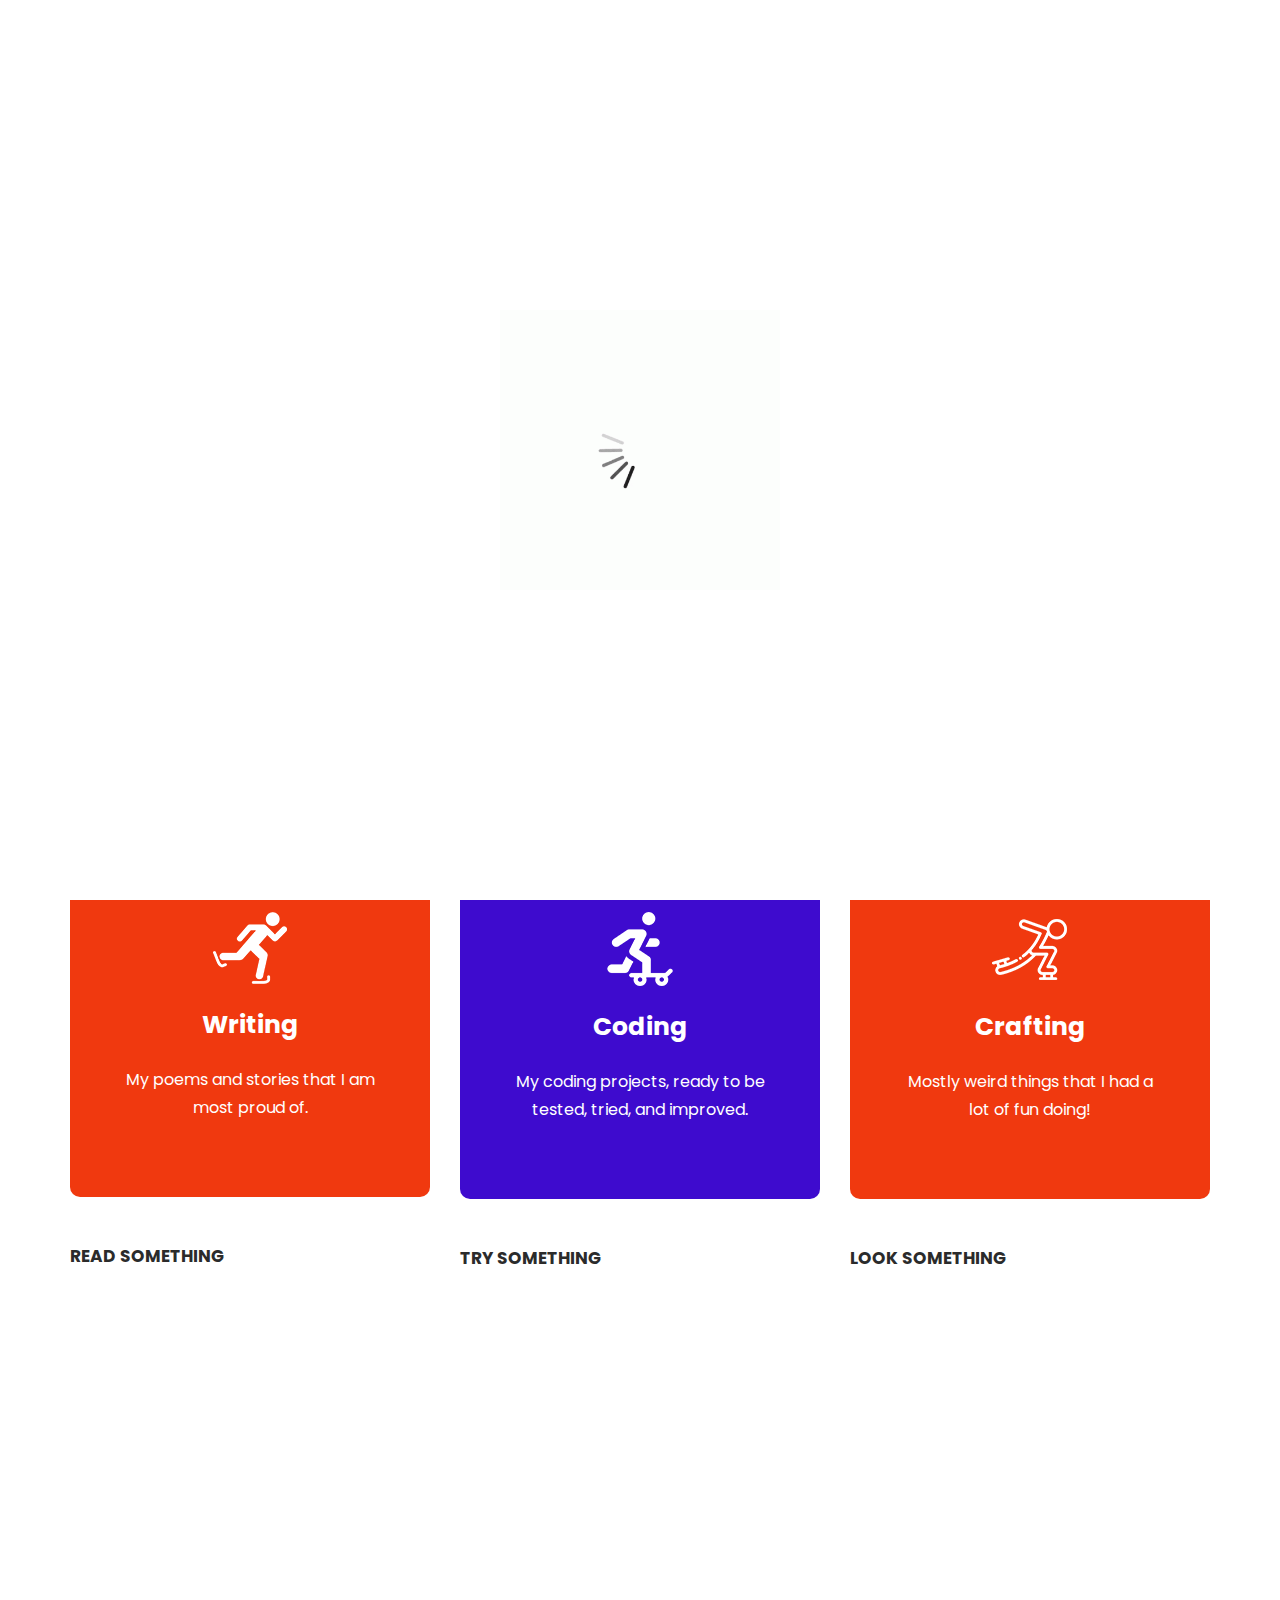
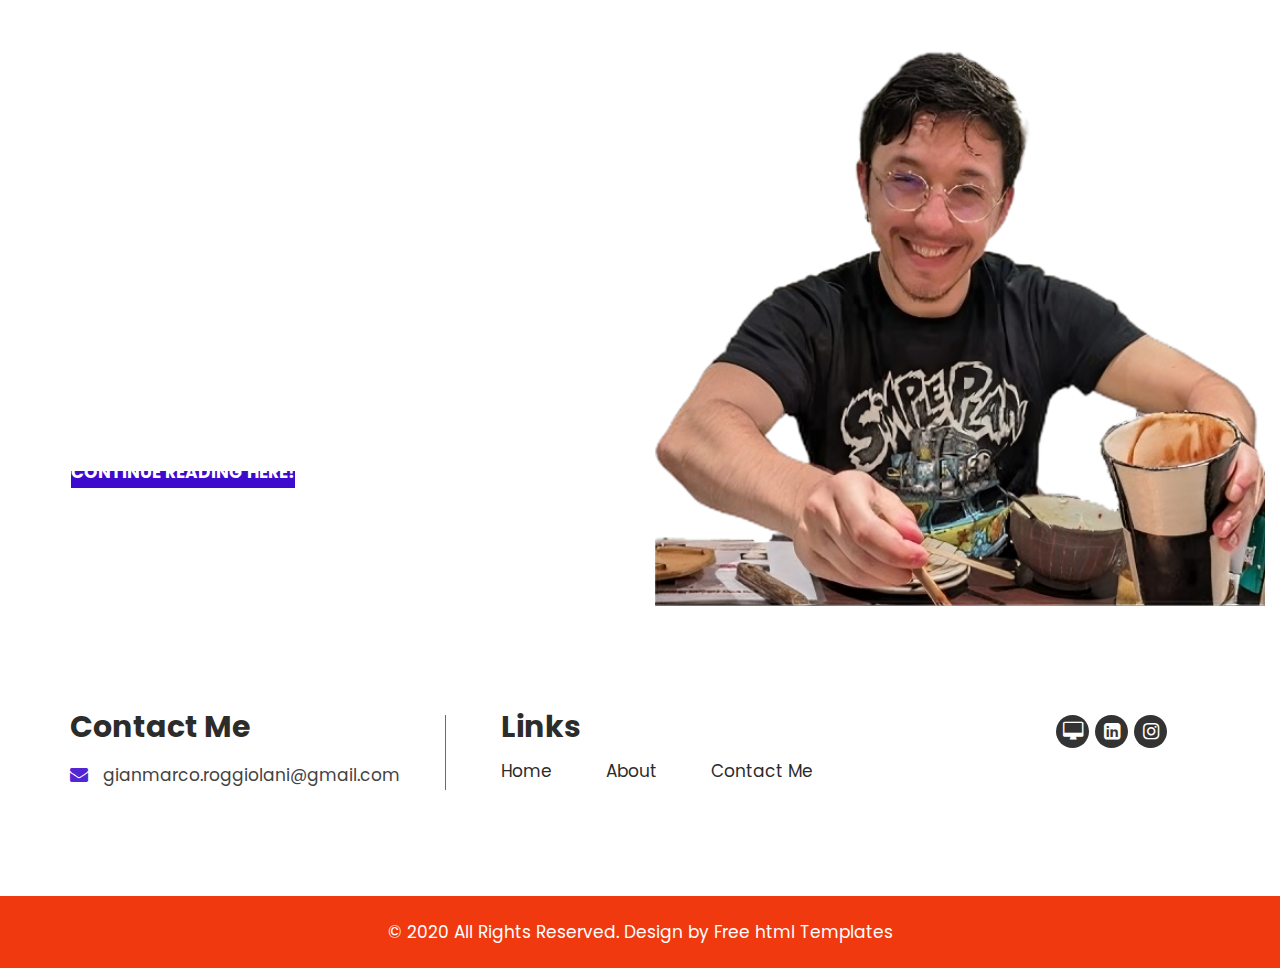
==== commit 7f8a7d5c: "try multi pic in about" ====
--- a/index.html
+++ b/index.html
@@ -264,7 +264,6 @@
                      <div class="infoma">
                         <h3>Contact Me</h3>
                         <ul class="conta">
-                           <li><i class="fa fa-phone" aria-hidden="true"></i>Call +39 3923366671</li>
                            <li> <i class="fa fa-envelope" aria-hidden="true"></i><a href="mailto: gianmarco.roggiolani@gmail.com"> gianmarco.roggiolani@gmail.com </a></li>
                         </ul>
                      </div>
@@ -285,7 +284,7 @@
                            <div class="infoma text_align_left">
                               <ul class="social_icon">
                                  <li><a href="https://www.ipb.uni-bonn.de/people/gianmarco-roggiolani/index.html"><i class="fa fa-desktop" aria-hidden="true"></i></a></li>
-                                 <li><a href="www.linkedin.com/in/gianmarcoroggiolani"><i class="fa fa-linkedin-square" aria-hidden="true"></i></a></li>
+                                 <li><a href="https://www.linkedin.com/in/gianmarcoroggiolani"><i class="fa fa-linkedin-square" aria-hidden="true"></i></a></li>
                                  <li><a href="https://www.instagram.com/thenewgiammi/"><i class="fa fa-instagram" aria-hidden="true"></i></a></li>
                               </ul>
                            </div>
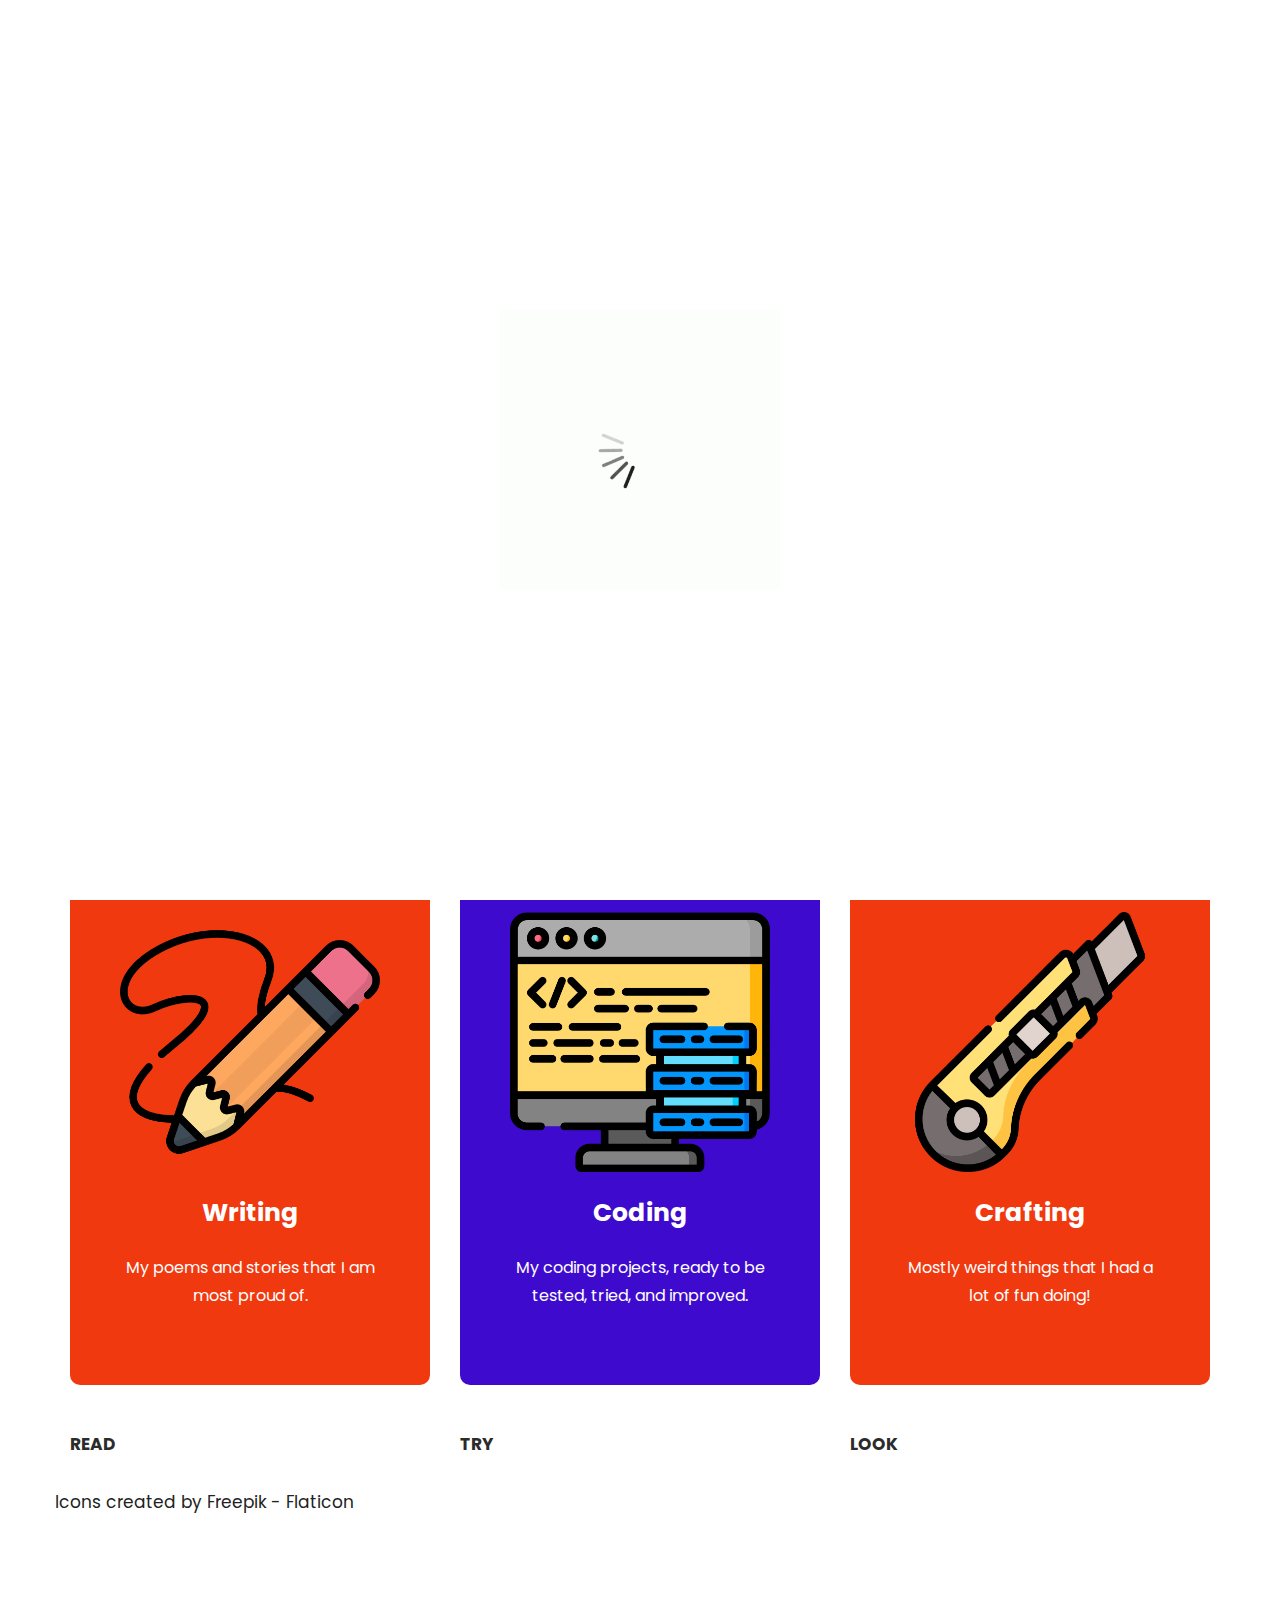
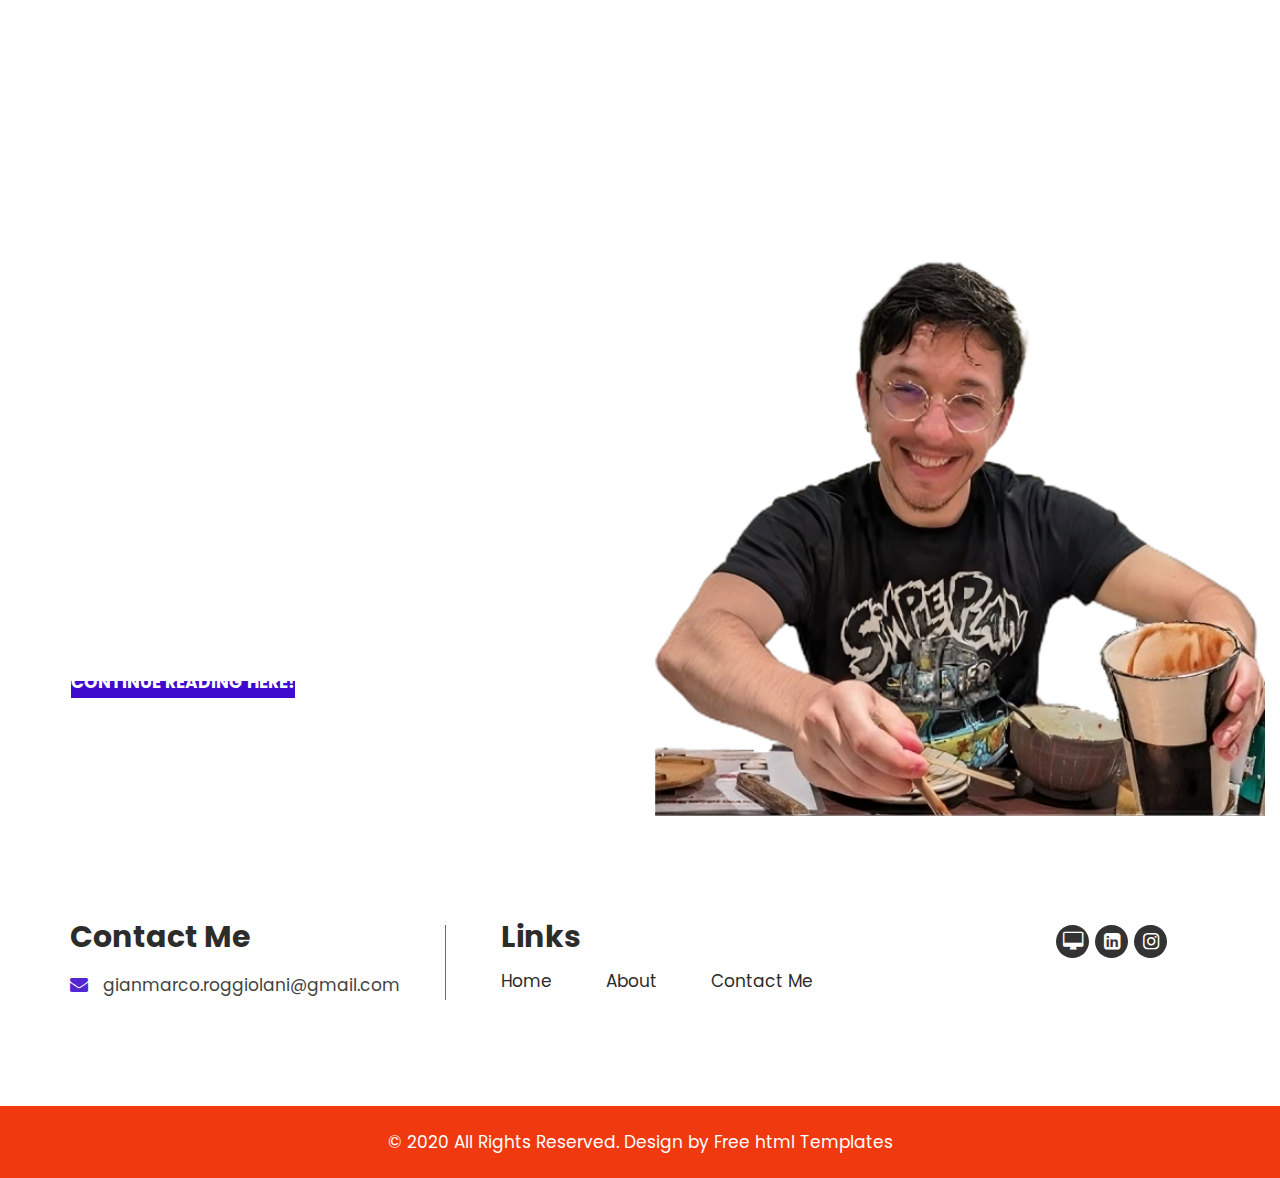
==== commit 7e276630: "new icons for sections" ====
--- a/index.html
+++ b/index.html
@@ -202,28 +202,29 @@
             <div class="row">
                <div class="col-md-4 margi_bottom">
                   <div class="class_box text_align_center">
-                     <i><img src="images/class1.png" alt="#"/></i>
+                     <i><img src="images/pencil.png" alt="#"/></i>
                      <h3>Writing</h3>
                      <p>My poems and stories that I am most proud of.</p>
                   </div>
-                  <a class="read_more" href="Javascript:void(0)">Read Something</a>
+                  <a class="read_more" href="Javascript:void(0)">Read</a>
                </div>
                <div class="col-md-4 margi_bottom">
                   <div class="class_box blue text_align_center">
-                     <i><img src="images/class2.png" alt="#"/></i>
+                     <i><img src="images/data.png" alt="#"/></i>
                      <h3>Coding</h3>
                      <p>My coding projects, ready to be tested, tried, and improved.</p>
                   </div>
-                  <a class="read_more" href="Javascript:void(0)">Try Something</a>
+                  <a class="read_more" href="Javascript:void(0)">Try</a>
                </div>
                <div class="col-md-4 margi_bottom">
                   <div class="class_box text_align_center">
-                     <i><img src="images/class3.png" alt="#"/></i>
+                     <i><img src="images/cutter.png" alt="#"/></i>
                      <h3>Crafting</h3>
                      <p>Mostly weird things that I had a lot of fun doing!</p>
                   </div>
-                  <a class="read_more" href="Javascript:void(0)">Look Something</a>
-               </div>
+                  <a class="read_more" href="Javascript:void(0)">Look</a>
+               </div>
+               <p><a href="https://www.flaticon.com/free-icons/pencil">Icons created by Freepik - Flaticon</a> </p>
             </div>
          </div>
       </div>
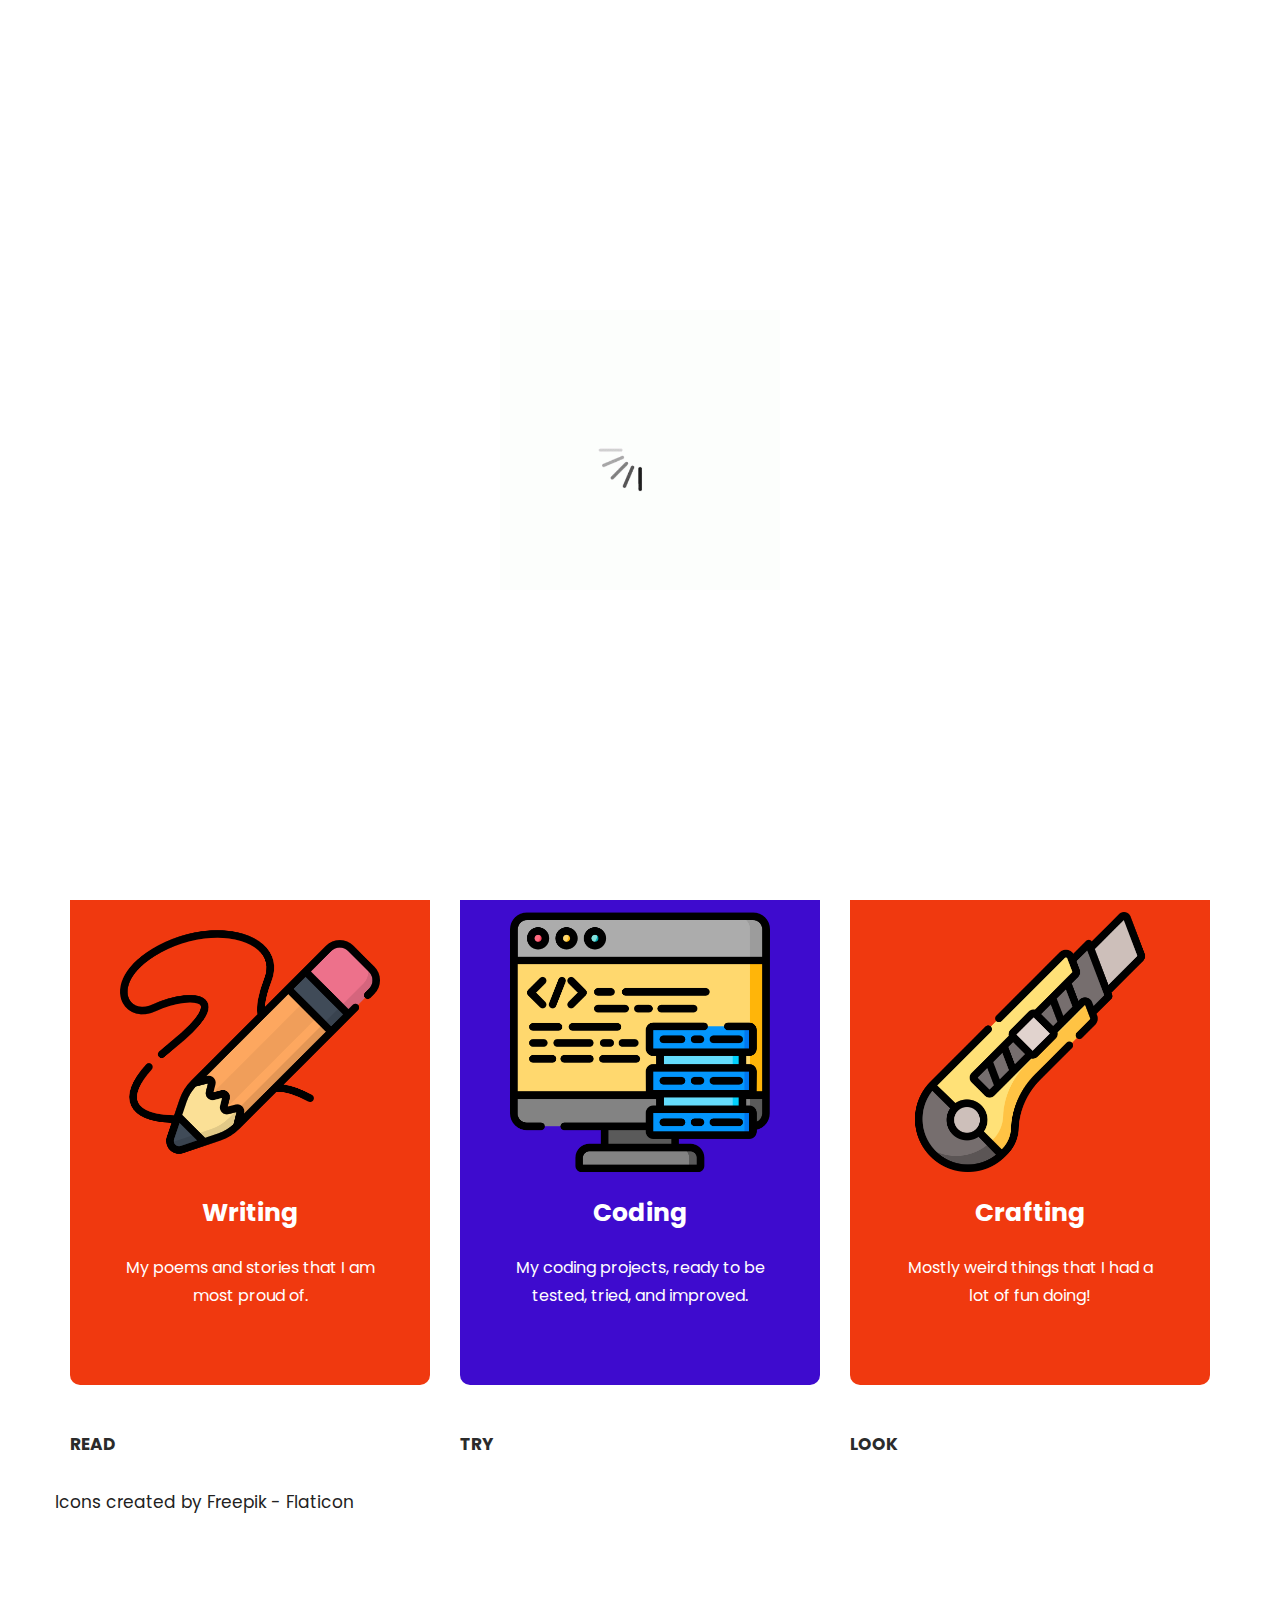
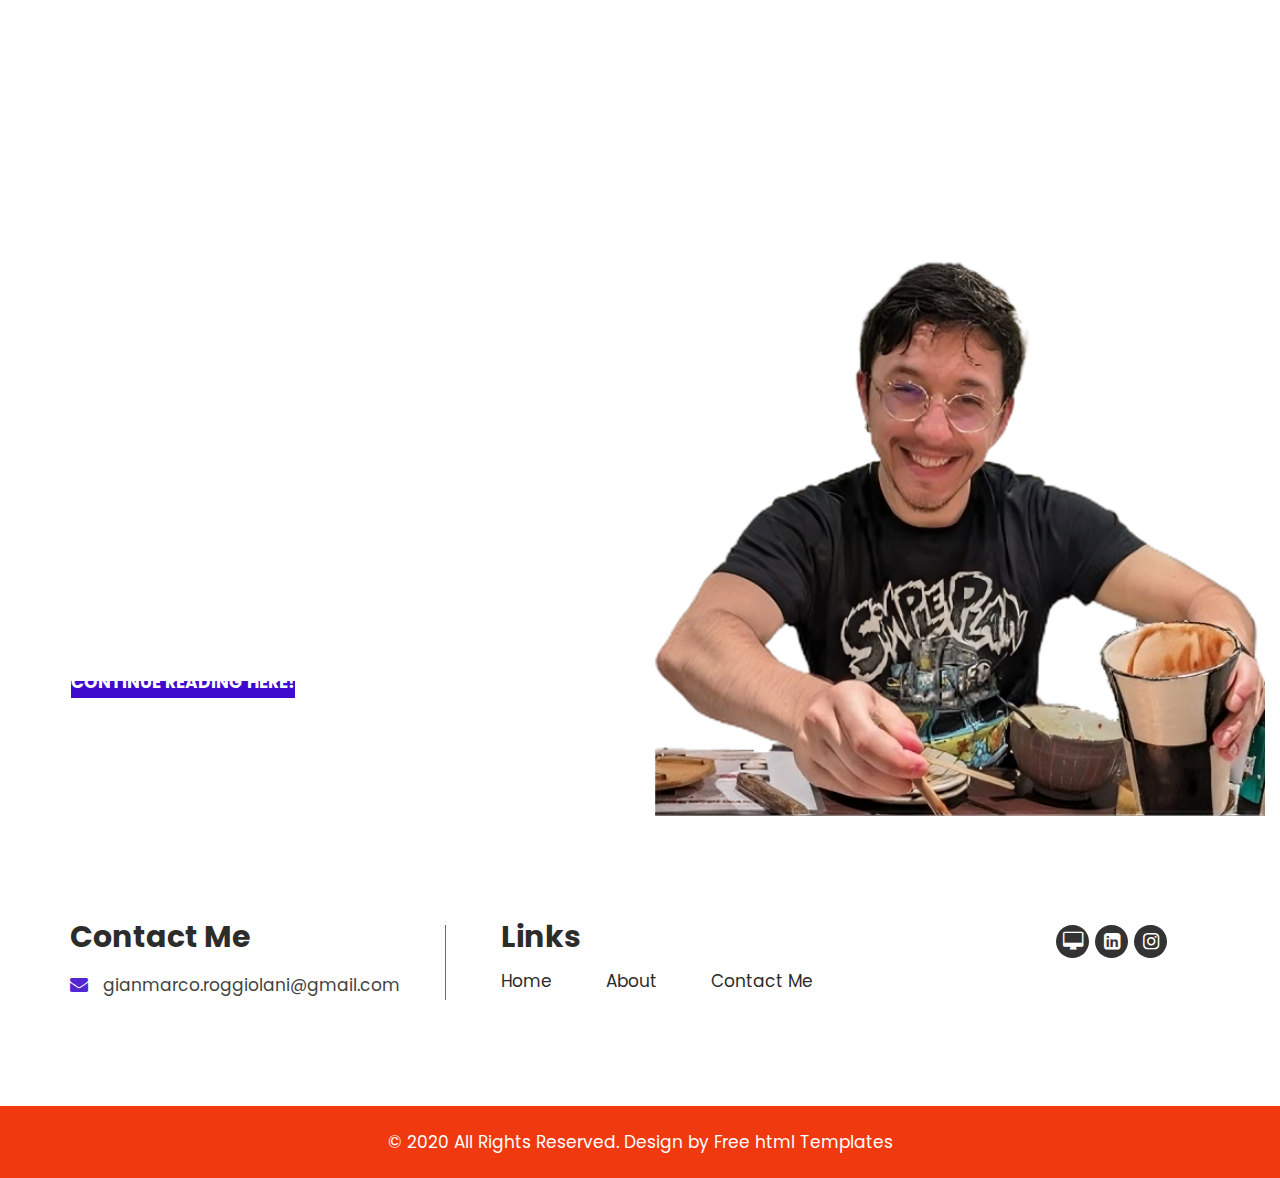
==== commit 213a84e8: "added coding html with links and everything" ====
--- a/index.html
+++ b/index.html
@@ -1,8 +1,8 @@
 <!DOCTYPE html>
-<html lang="en">
+<html lang="it">
    <head>
       <!-- basic -->
-      <meta charset="utf-8">
+      <meta http-equiv="Content-Type" content="text/html; charset=utf-8">
       <meta http-equiv="X-UA-Compatible" content="IE=edge">
       <!-- mobile metas -->
       <meta name="viewport" content="width=device-width, initial-scale=1">
@@ -57,6 +57,12 @@
                               <a class="nav-link" href="index.html">Home</a>
                            </li>
                            <li class="nav-item">
+                            <a class="nav-link" href="writing.html">Writing</a>
+                         </li>
+                         <li class="nav-item">
+                           <a class="nav-link" href="coding.html">Coding</a>
+                        </li>
+                           <li class="nav-item">
                               <a class="nav-link" href="about.html">About</a>
                            </li>
                            <li class="nav-item">
@@ -95,7 +101,7 @@
                            <div class="carousel-item active">
                               <div class="carousel-caption relative">
                                  <div class="row d_flex">
-                                    <div  class="col-md-5">
+                                    <div class="col-md-5">
                                        <div class="board">
                                           <i><img src="images/top_icon.png" alt="#"/></i>
                                           <h3>
@@ -206,7 +212,7 @@
                      <h3>Writing</h3>
                      <p>My poems and stories that I am most proud of.</p>
                   </div>
-                  <a class="read_more" href="Javascript:void(0)">Read</a>
+                  <a class="read_more" href="writing.html">Read</a>
                </div>
                <div class="col-md-4 margi_bottom">
                   <div class="class_box blue text_align_center">
--- a/css/style.css
+++ b/css/style.css
@@ -301,7 +301,15 @@
 
 /**-- heading section --**/
 
-
+.geeks {
+     width:150%;
+     height:100%;
+     background: white;
+     position: relative;
+     top:16%;
+     left:35%;
+     border-radius: 10px;
+ }
 /*---------------------------- preloader area ----------------------------*/
 
 .loader_bg {
